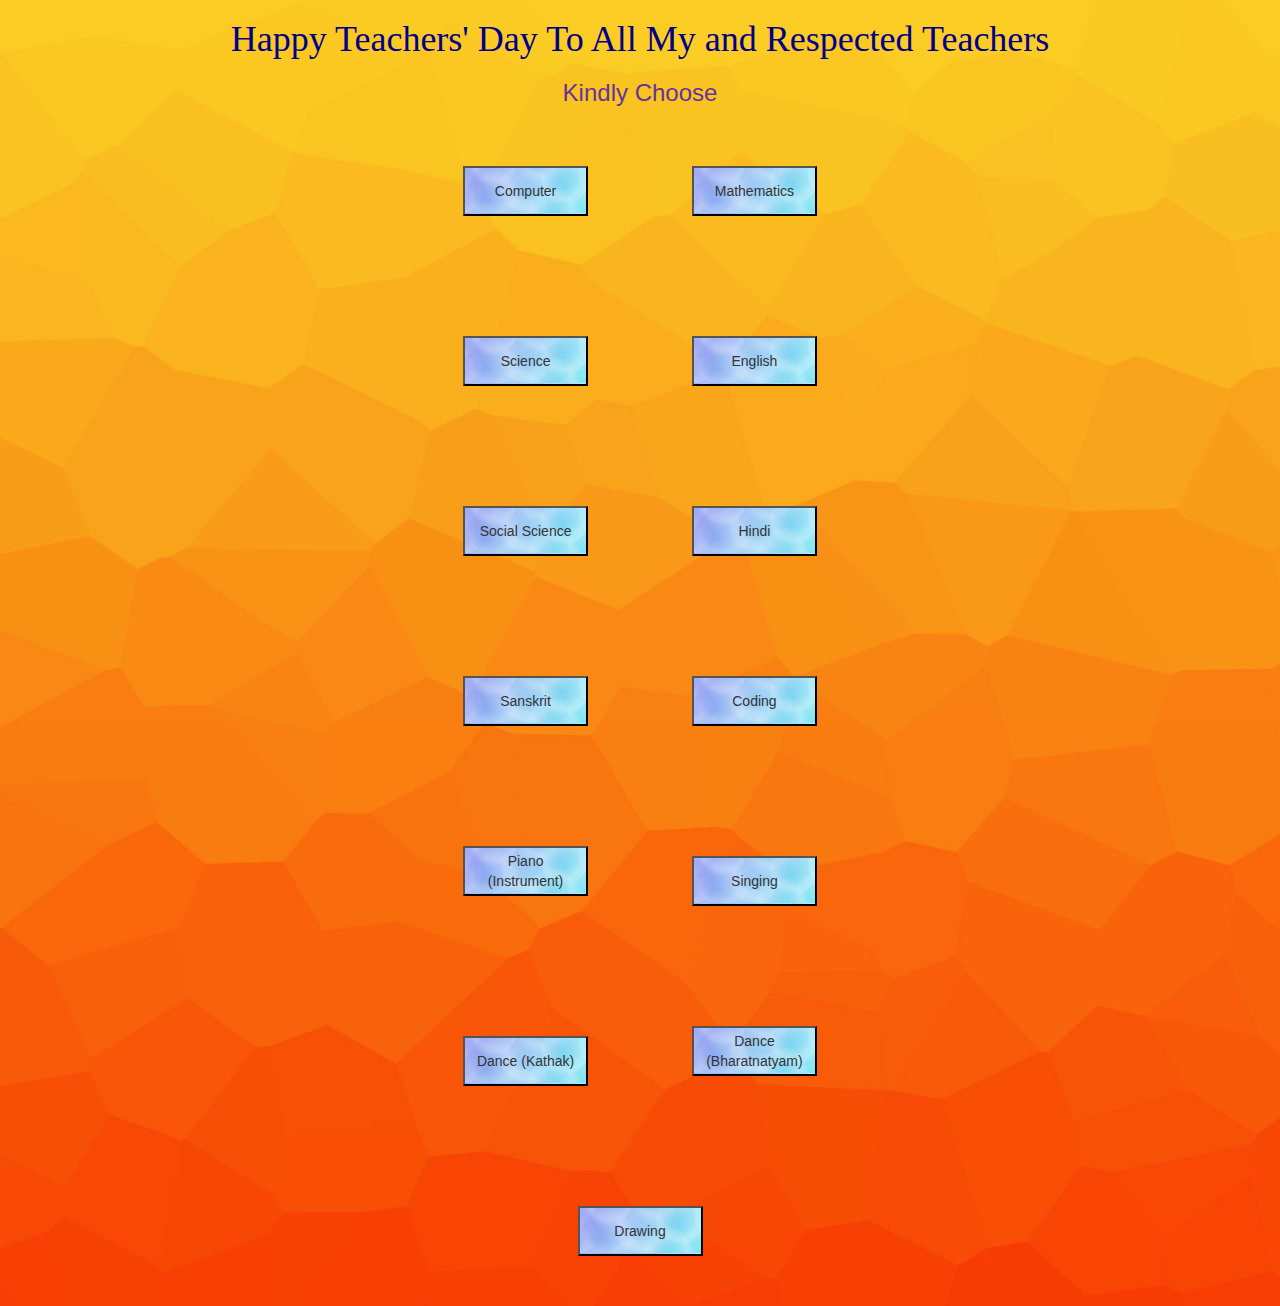
==== index.html @ 10a1f906 "Add files via upload" ====
<!DOCTYPE html>
<html>

<head>
    <title>Happy Teachers' Day</title>

    <meta name="viewport" content="width=device-width, initial-scale=1">
    <link rel="stylesheet" href="https://maxcdn.bootstrapcdn.com/bootstrap/3.4.0/css/bootstrap.min.css">
    <script src="https://ajax.googleapis.com/ajax/libs/jquery/3.4.1/jquery.min.js"></script>
    <script src="https://maxcdn.bootstrapcdn.com/bootstrap/3.4.0/js/bootstrap.min.js"></script>

    <link rel="stylesheet" type="text/css" href="style.css">
</head>

<body style="text-align: center; background-image: url('yellow-orange-background-368120-pixahive 2.jpg')" id="body_background">
    <h1 style="color: darkblue; font-family: fantasy"> Happy Teachers' Day To All My and Respected Teachers </h1>
    <h3 style="color: rebeccapurple; font-family:inherit"> Kindly Choose </h3>
    <span>
        <button class="Comp" onclick="openComp()">Computer</button>
        <button class="Maths" onclick="openMathematics()">Mathematics</button>
        <br><br>
        <button class="Science" onclick="openScience()">Science</button>
        <button class="English" onclick="openEnglish()">English</button>
        <br><br>
        <button class="SST" onclick="openSSt()">Social Science</button>
        <button class="Hindi" onclick="openHindi()">Hindi</button>
        <br><br>
        <button class="Hindi" onclick="openSanskrit()">Sanskrit</button>
        <button class="Coding" onclick="openCoding()">Coding</button>
        <br><br>
        <button class="Instrument" onclick="openPiano()">Piano (Instrument)</button>
        <button class="Singing" onclick="openSinging()">Singing</button>
        <br><br>
        <button class="Dance" onclick="openDance1()">Dance (Kathak)</button>
        <button class="Dance" onclick="openDance2()">Dance (Bharatnatyam)</button>
        <br><br>
        <button class="Draw" onclick="openDrawing()">Drawing</button>
    </span>
        	<audio id="myAudio" src="bdayaudio.mp3"></audio>
    <script src="main.js"></script>
</body>
---- style.css ----
button{
    height: 50px;
    width: 125px;
    margin: 50px;
    background-image: url('uuuuu.png')
}
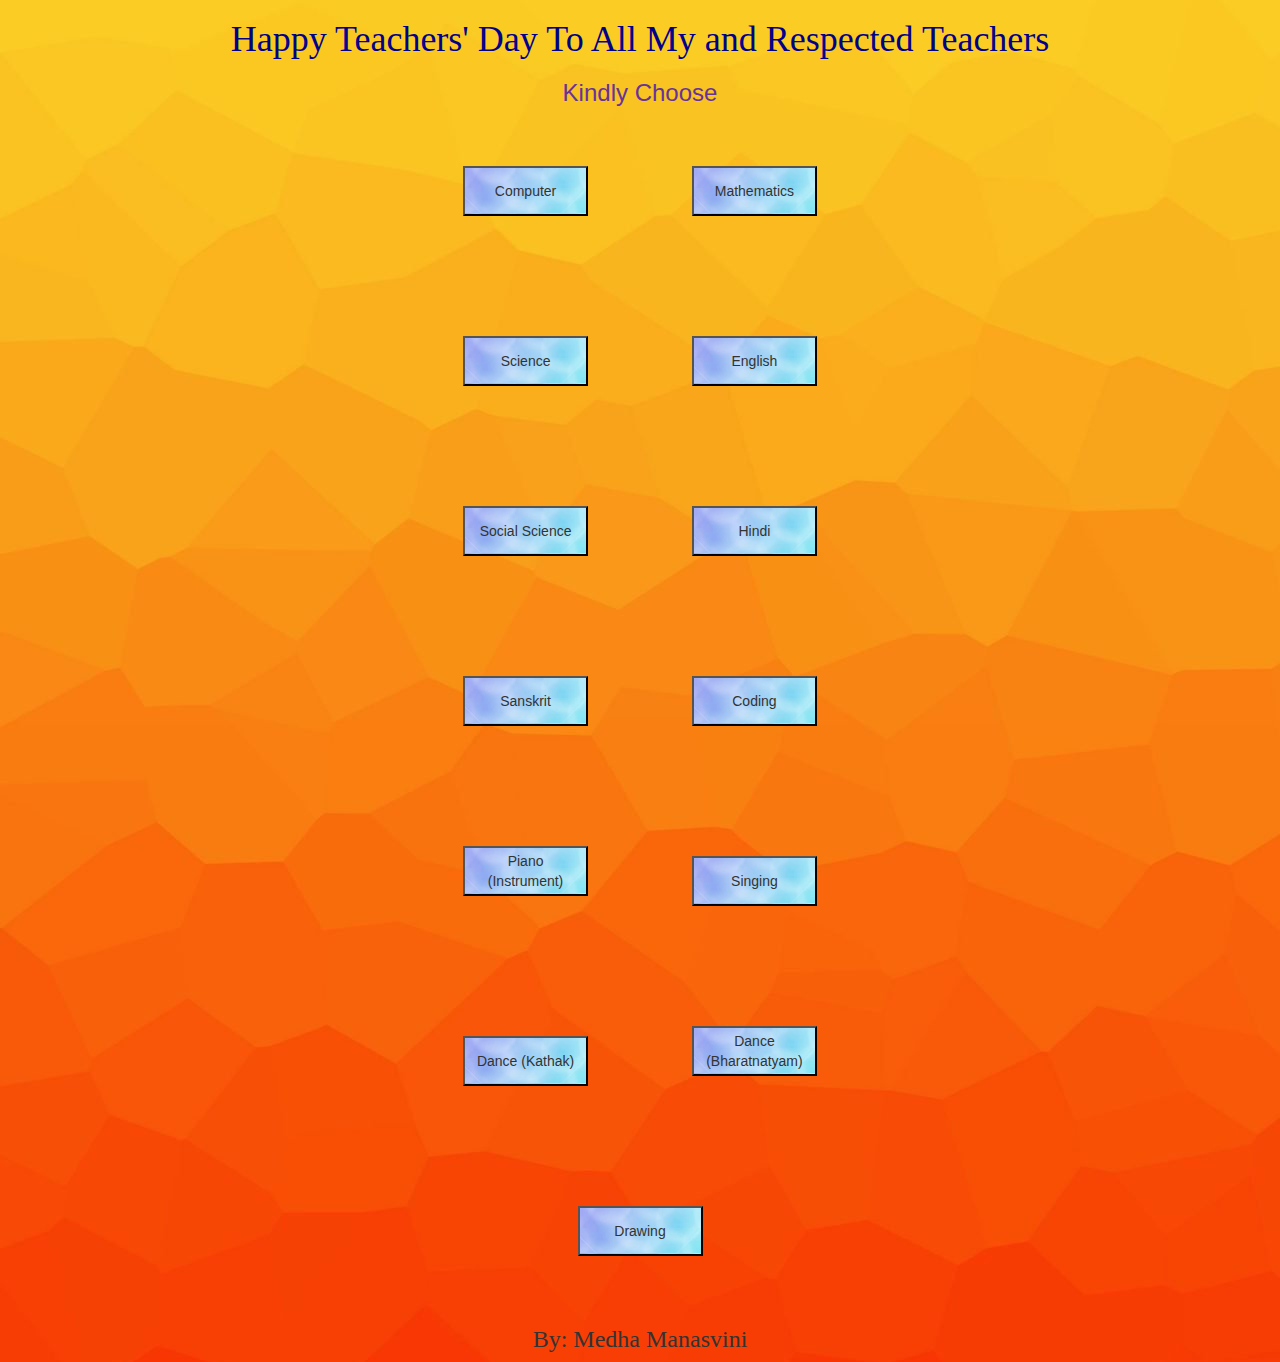
==== commit aa433e07: "Update index.html" ====
--- a/index.html
+++ b/index.html
@@ -36,6 +36,7 @@
         <br><br>
         <button class="Draw" onclick="openDrawing()">Drawing</button>
     </span>
+    <h3 style="font-family: cursive"> By: Medha Manasvini</h3>
         	<audio id="myAudio" src="bdayaudio.mp3"></audio>
     <script src="main.js"></script>
 </body>
